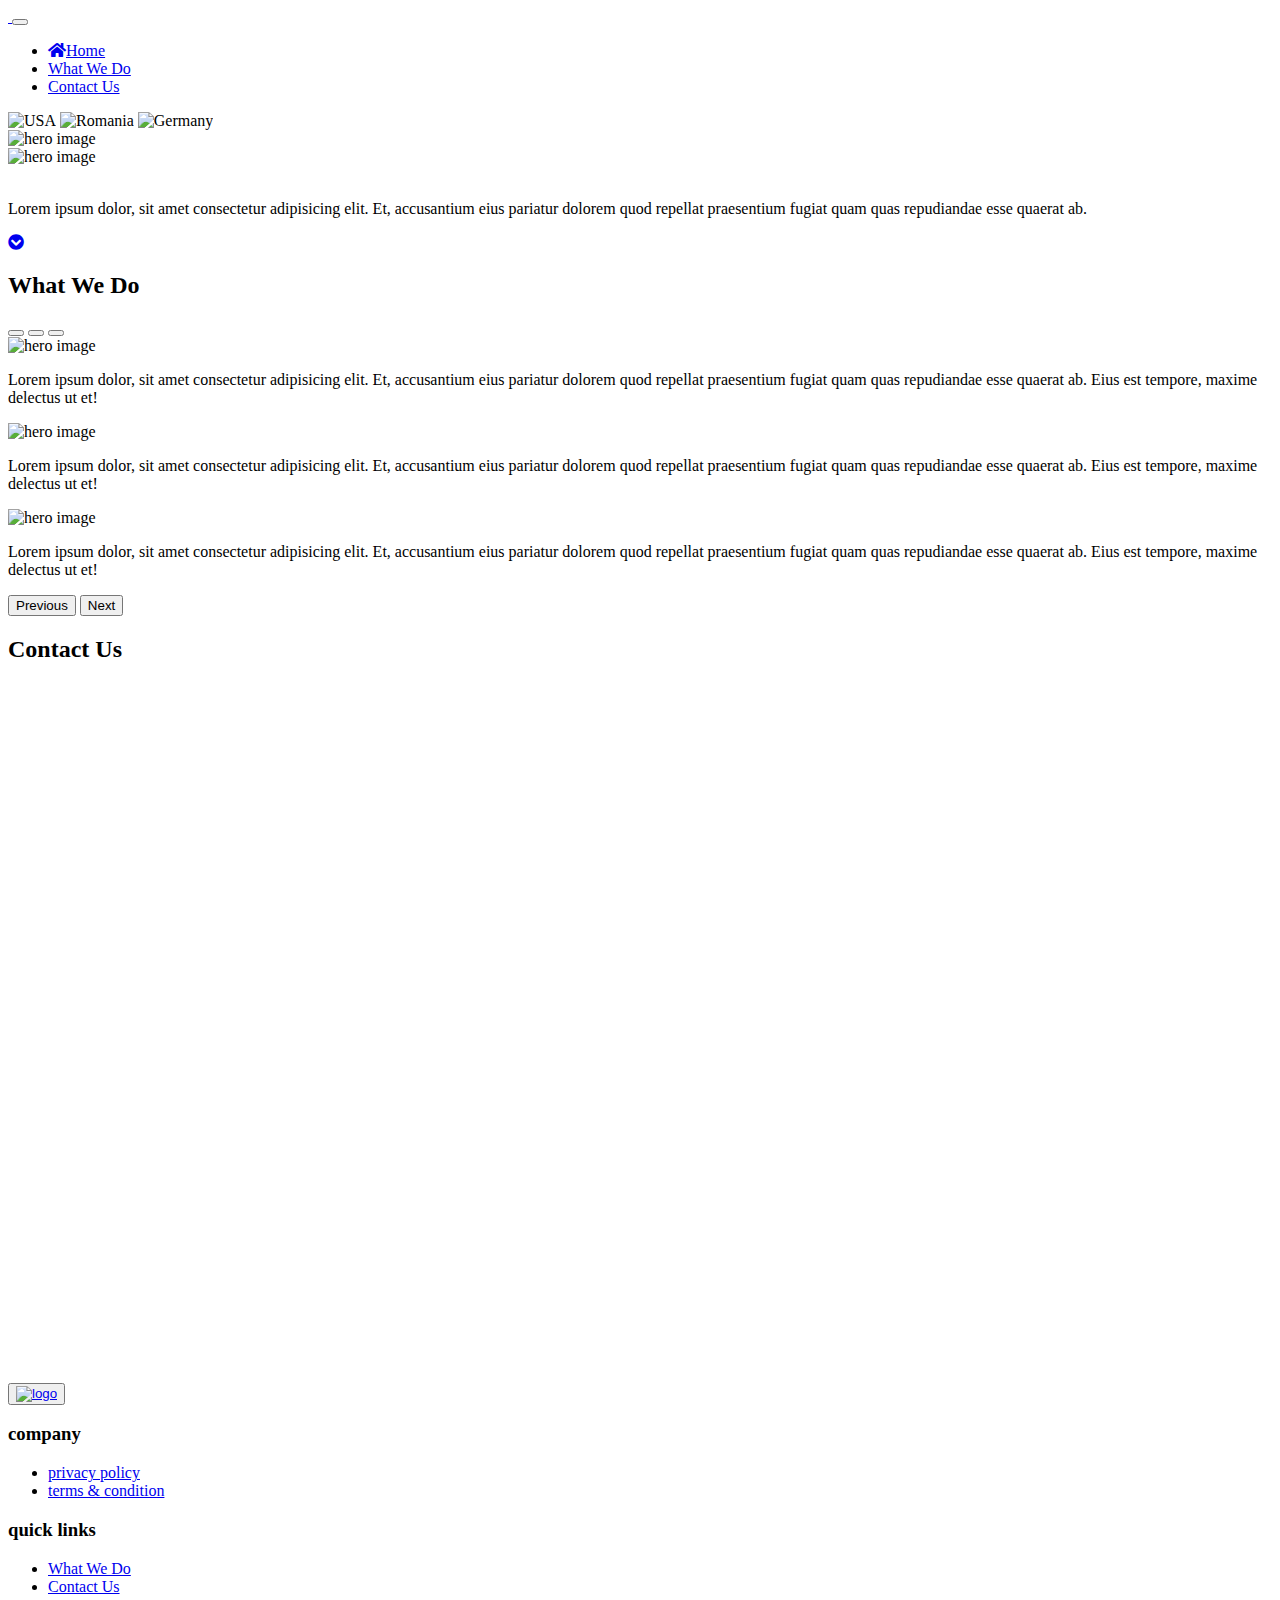
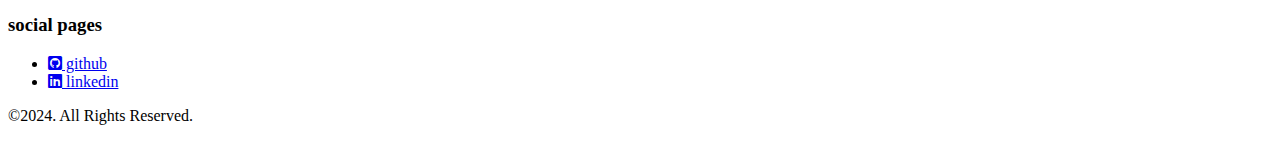
==== index.html @ e3947d0b "Add files via upload" ====
<!DOCTYPE html>
<html lang="en">

<head>
    <meta charset="UTF-8">
    <meta http-equiv="X-UA-Compatible" content="IE=edge">
    <meta name="viewport" content="width=device-width, initial-scale=1.0">
    <title>BGS Innovation</title>

    <!-- Favicons -->
    <link href="assets/favicon_io-black/favicon-32x32.png" rel="icon">
    <link href="assets/favicon_io-black/apple-touch-icon.png" rel="apple-touch-icon">

    <!-- owl carousel css -->
    <link rel="stylesheet" href="css/owl.carousel.min.css">
    <!-- font awesome css -->
    <link rel="stylesheet" href="https://cdnjs.cloudflare.com/ajax/libs/font-awesome/5.15.3/css/all.min.css">
    <!-- bootstrap css -->
    <link rel="stylesheet" href="css/bootstrap.min.css">
    <!-- main css -->
    <link rel="stylesheet" href="css/style.css">
</head>

<body>
<!-- Preloader Start -->
    <div class="preloader">
        <span></span>
    </div>  
<!-- Preloader End -->


<!-- Navbar Start -->
    <nav class="navbar navbar-expand-lg navbar-dark fixed-top">
        <div class="container">
            <!-- <a class="navbar-brand d-block d-sm-none" href="#">Yordan App</a> -->
            <a class="navbar-brand d-lg-none" href="#">
                <img src="assets/logo/BGS-removebg-preview.png" height="35" alt="">
            </a>

            <button class="navbar-toggler" type="button" data-bs-toggle="collapse"
                data-bs-target="#navbarSupportedContent" aria-controls="navbarSupportedContent" aria-expanded="false"
                aria-label="Toggle navigation">
                <span class="navbar-toggler-icon navbar-light"></span>
            </button>

            <div class="collapse navbar-collapse" id="navbarSupportedContent">
                <ul class="navbar-nav me-auto mb-2 mb-lg-0">
                    <li class="nav-item">
                        <a class="nav-link active" data-scroll-nav="0" aria-current="page" href="#"><i
                                class="fas fa-home me-2"></i>Home</a>
                    </li>
                    <li class="nav-item">
                        <a class="nav-link" data-scroll-nav="1" href="#">What We Do</a>
                    </li>
                    <li class="nav-item">
                        <a class="nav-link" data-scroll-nav="4" href="#">Contact Us</a>
                    </li>
                </ul>
                <div class="flags">
                    <img src="assets/images/Twitter-Twemoji-Flags-United-States-Flag.svg" alt="USA">
                    <img src="assets/images/Twitter-Twemoji-Flags-Romania-Flag.svg" alt="Romania">
                    <img src="assets/images/Twitter-Twemoji-Flags-Germany-Flag.svg" alt="Germany">
                </div>
            </div>
        </div>
    </nav>
<!-- Navbar End -->


<!-- Hero Section Start -->
    <section class="hero d-flex align-items-center" id="hero" data-scroll-index="0">
        <div class="container">
            <div class="row align-items-center">
                <div class="col-md-5 text-center order-lg-last">
                    <div class="hero-img-1">
                        <img src="assets/images/undraw_code_review_re_woeb.svg" alt="hero image">
                    </div>
                    <div class="hero-img-2">
                        <img src="assets/images/undraw_fixing_bugs_w7gi.svg" alt="hero image">
                    </div>
                </div>
                <div class="col-md-7 order-lg-first">
                    <div class="hero-text">
                        <img class="d-none d-lg-block" src="assets/logo/BGS-removebg-preview.png" height="100" alt="">
                        <p>Lorem ipsum dolor, sit amet consectetur adipisicing elit. Et, accusantium eius pariatur dolorem quod repellat praesentium fugiat quam quas repudiandae esse quaerat ab.</p>
                    </div>
                </div>
            </div>
        </div>
    </section>        
<!-- Hero Section End -->


<!-- Arrow Section Start -->
    <section class="arrow">
        <div class="container">
            <div class="row justify-content-center">
                <div class="col-12 col-md-6"><a data-scroll-nav="1" href="#"><i class="fas fa-chevron-circle-down"></i></a></div>
            </div>
        </div>
    </section>
<!-- Arrow Section Start -->


<!-- About us Section Start -->
    <section class="about-us section-padding" data-scroll-index="1">
        <div class="container">
            <div class="section-title">
                <h2>What We Do</h2>
            </div>
            <div id="carouselIndicators" class="carousel slide" data-bs-ride="carousel">
                <div class="carousel-indicators">
                    <button type="button" data-bs-target="#carouselIndicators" data-bs-slide-to="0" class="active" aria-current="true" aria-label="Slide 1"></button>
                    <button type="button" data-bs-target="#carouselIndicators" data-bs-slide-to="1" aria-label="Slide 2"></button>
                    <button type="button" data-bs-target="#carouselIndicators" data-bs-slide-to="2" aria-label="Slide 3"></button>
                </div> 
                <div class="carousel-inner">
                    <div class="carousel-item active">
                        <div class="row align-items-center">
                            <div class="col-md-5 text-center order-lg-first">
                                <div class="hero-img-4">
                                    <img src="assets/images/undraw_fixing_bugs_w7gi.svg" alt="hero image">
                                </div>
                            </div>
                            <div class="col-md-7 order-lg-last">
                                <div class="about-text">
                                    <p>Lorem ipsum dolor, sit amet consectetur adipisicing elit. Et, accusantium eius pariatur dolorem quod repellat praesentium fugiat quam quas repudiandae esse quaerat ab. Eius est tempore, maxime delectus ut et!</p>
                                </div>
                            </div>
                        </div>
                    </div>
                    <div class="carousel-item">
                        <div class="row align-items-center">
                            <div class="col-md-5 text-center order-lg-first">
                                <div class="hero-img-5">
                                    <img src="assets/images/undraw_open_note_gwm9.svg" alt="hero image">
                                </div>
                            </div>
                            <div class="col-md-7 order-lg-last">
                                <div class="about-text">
                                    <p>Lorem ipsum dolor, sit amet consectetur adipisicing elit. Et, accusantium eius pariatur dolorem quod repellat praesentium fugiat quam quas repudiandae esse quaerat ab. Eius est tempore, maxime delectus ut et!</p>
                                </div>
                            </div>
                        </div>
                    </div>
                    <div class="carousel-item">
                        <div class="row align-items-center">
                            <div class="col-md-5 text-center order-lg-first">
                                <div class="hero-img-6">
                                    <img src="assets/images/undraw_undraw_undraw_undraw_undraw_undraw_undraw_undraw_users_per_minute_1e4q_t22j_-1-_0ngf_-1-_27dv_30ul_legv_-1-_il1l_-2-_0jip.svg" alt="hero image">
                                </div>
                            </div>
                            <div class="col-md-7 order-lg-last">
                                <div class="about-text">
                                    <p>Lorem ipsum dolor, sit amet consectetur adipisicing elit. Et, accusantium eius pariatur dolorem quod repellat praesentium fugiat quam quas repudiandae esse quaerat ab. Eius est tempore, maxime delectus ut et!</p>
                                </div>
                            </div>
                        </div>
                    </div>
                </div>
                <button class="carousel-control-prev" type="button" data-bs-target="#carouselIndicators" data-bs-slide="prev">
                    <span class="carousel-control-prev-icon" aria-hidden="true"></span>
                    <span class="visually-hidden">Previous</span>
                </button>
                <button class="carousel-control-next" type="button" data-bs-target="#carouselIndicators" data-bs-slide="next">
                    <span class="carousel-control-next-icon" aria-hidden="true"></span>
                    <span class="visually-hidden">Next</span>
                </button>
            </div>
        </div>
    </section>
<!-- About us Section End -->


<!-- Contact Us Section Start -->
    <section class="contact" id="contact" data-scroll-index="4">
        <div class="container">
            <div class="section-title">
                <h2>Contact Us</h2>
            </div>
            <!-- Calendly inline widget begin -->
            <div class="calendly-inline-widget" data-url="https://calendly.com/gabriela-alves116/30min?background_color=2f3d50&text_color=ffffff&primary_color=73a7f2" style="min-width:320px;height:700px;"></div>
            <script type="text/javascript" src="https://assets.calendly.com/assets/external/widget.js" async></script>
            <!-- Calendly inline widget end -->
        </div>
    </section>
<!-- Contact Us Section End -->


<!-- Footer Start -->
    <footer class="footer" data-scroll-index="5">
        <div class="container">
            <div class="row">
                <div class="col-lg-3 col-md-6">
                    <div class="footer-col">
                        <button type="button" class="btn btn-outline">
                            <a href="#"><img src="assets/logo/BGS-removebg-preview.png" height="35" alt="logo"></a>
                        </button>
                    </div>
                </div>
                <div class="col-lg-3 col-md-6">
                    <div class="footer-col">
                        <h3>company</h3>
                        <ul>
                            <li><a href="#">privacy policy</a></li>
                            <li><a href="#">terms & condition</a></li>
                        </ul>
                    </div>
                </div>
                <div class="col-lg-3 col-md-6">
                    <div class="footer-col">
                        <h3>quick links</h3>
                        <ul>
                            <li><a href="#features">What We Do</a></li>
                            <li><a href="#pricing">Contact Us</a></li>
                        </ul>
                    </div>
                </div>
                <div class="col-lg-3 col-md-6">
                    <div class="footer-col">
                        <h3>social pages</h3>
                        <ul>
                            <li><a href="#"><i class="fab fa-github-square"></i> github</a></li>
                            <li><a href="#"><i class="fab fa-linkedin"></i> linkedin</a></li>
                        </ul>
                    </div>
                </div>
            </div>
            <div class="row">
                <div class="col-lg-12">
                    <p class="copyright-text">&copy;2024. All Rights Reserved.</p>
                </div>
            </div>
        </div>
    </footer>
<!-- Footer End -->






















    <!-- jquery js -->
    <script src="js/jquery.min.js"></script>
    <!-- owl carousel js -->
    <script src="js/owl.carousel.min.js"></script>
    <!-- bootstrap bundle with popper -->
    <script src="js/bootstrap.bundle.min.js"></script>
    <!-- ScrollIt js -->
    <script src="js/scrollIt.min.js"></script>
    <!-- main js -->
    <script src="js/main.js"></script>
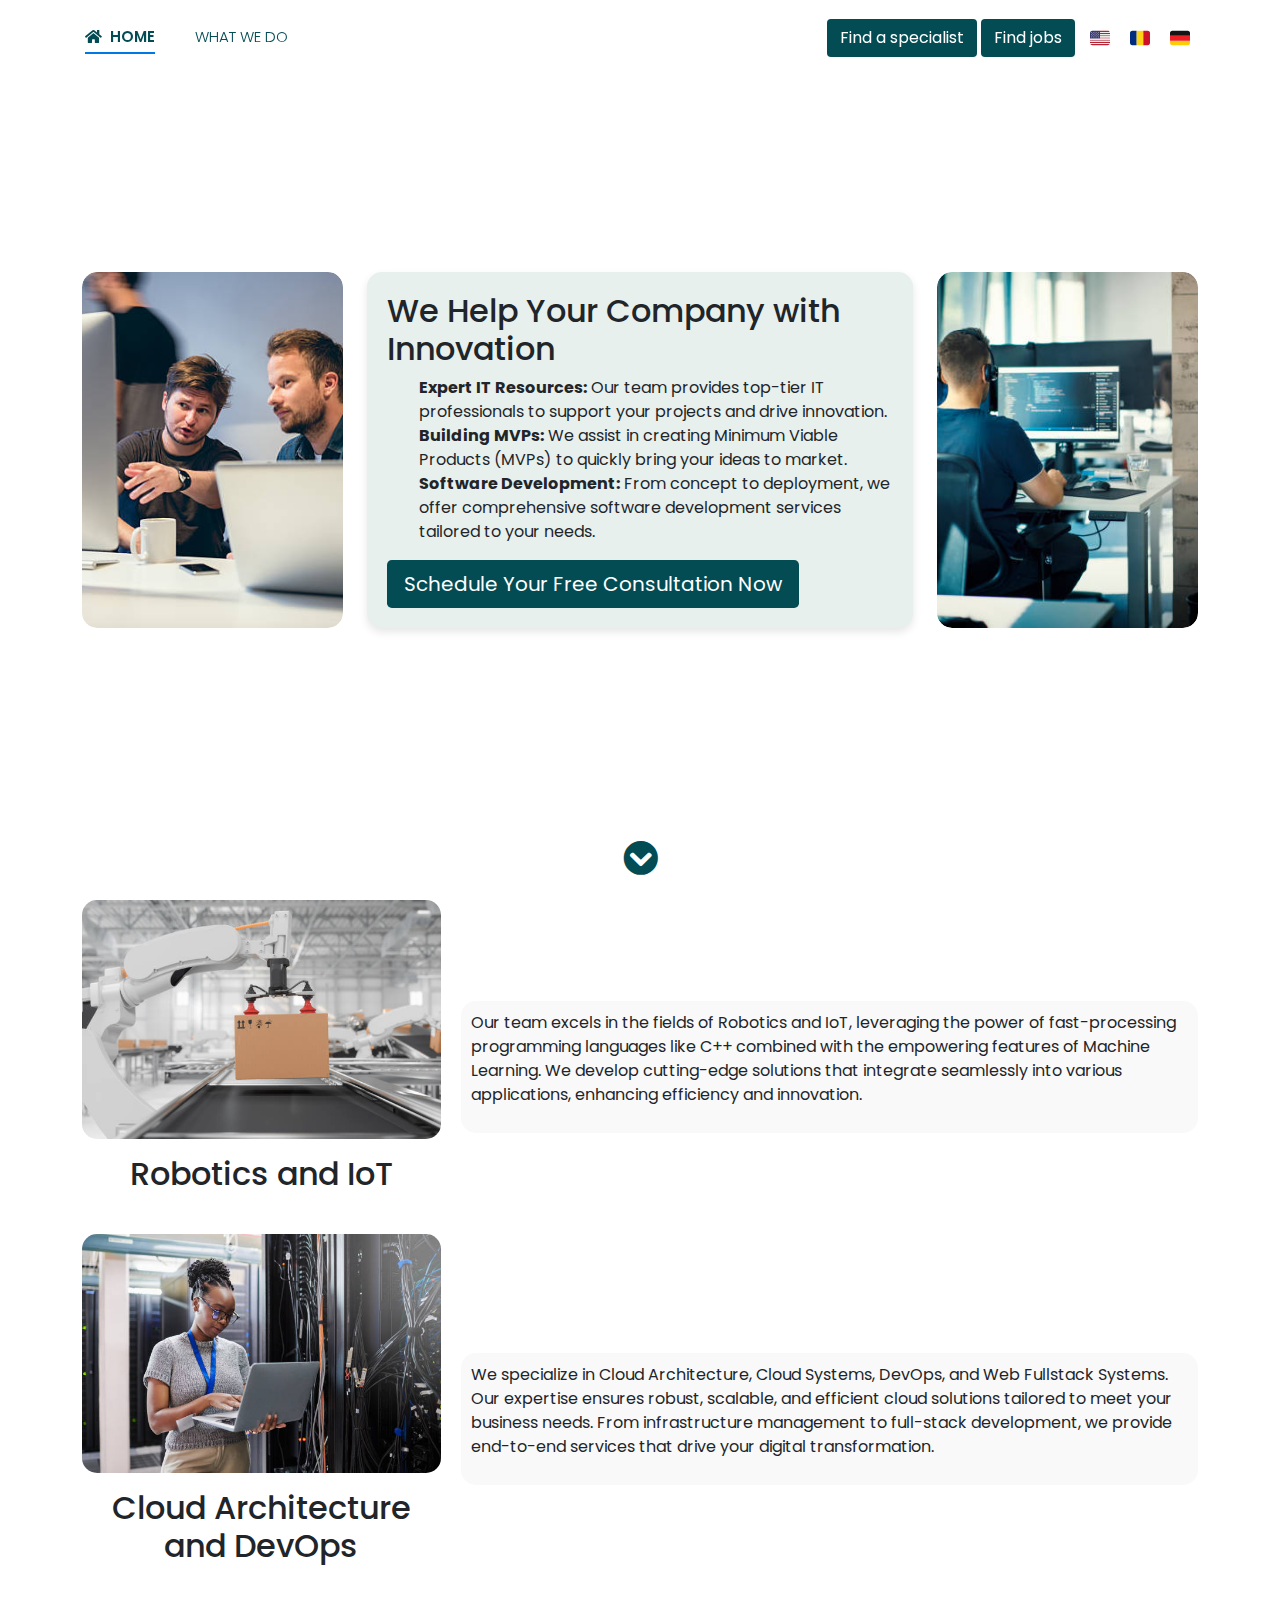
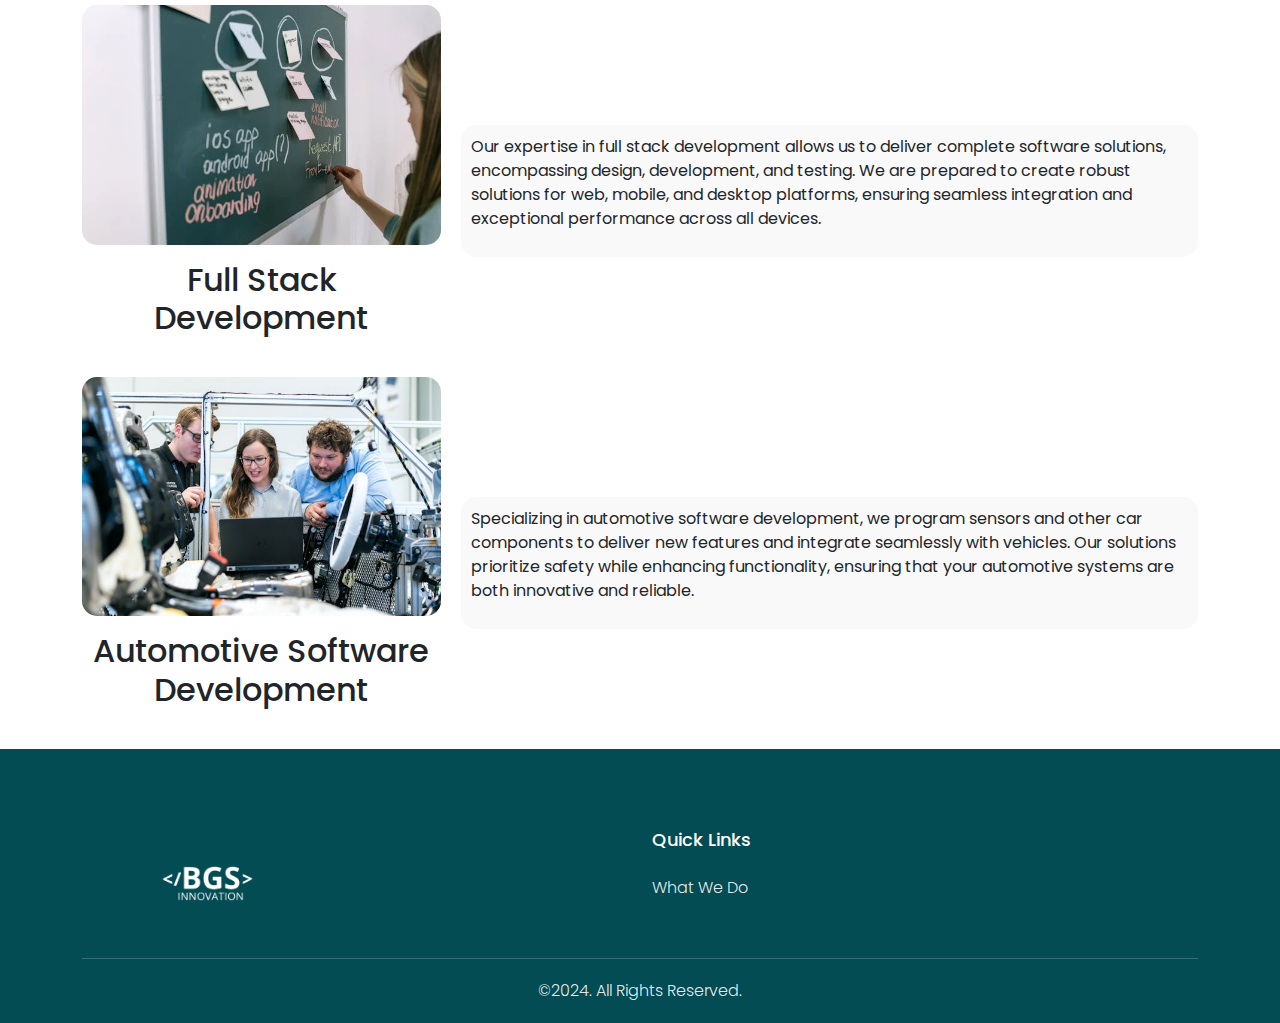
==== commit bf48eb94: "BGS - color and style changes" ====
--- a/index.html
+++ b/index.html
@@ -40,7 +40,7 @@
             <button class="navbar-toggler" type="button" data-bs-toggle="collapse"
                 data-bs-target="#navbarSupportedContent" aria-controls="navbarSupportedContent" aria-expanded="false"
                 aria-label="Toggle navigation">
-                <span class="navbar-toggler-icon navbar-light"></span>
+                <span class="navbar-toggler-icon navbar-dark"></span>
             </button>
 
             <div class="collapse navbar-collapse" id="navbarSupportedContent">
@@ -52,10 +52,11 @@
                     <li class="nav-item">
                         <a class="nav-link" data-scroll-nav="1" href="#">What We Do</a>
                     </li>
-                    <li class="nav-item">
-                        <a class="nav-link" data-scroll-nav="4" href="#">Contact Us</a>
-                    </li>
                 </ul>
+                <div>
+                    <a href="https://bgs-registration-flow.onrender.com/companies" target="_blank" class="btn btn-schedule  btn-block">Find a specialist</a>
+                    <a href="https://bgs-registration-flow.onrender.com/developers" target="_blank" class="btn btn-schedule  btn-block">Find jobs</a>
+                </div>
                 <div class="flags">
                     <img src="assets/images/Twitter-Twemoji-Flags-United-States-Flag.svg" alt="USA">
                     <img src="assets/images/Twitter-Twemoji-Flags-Romania-Flag.svg" alt="Romania">
@@ -70,20 +71,27 @@
 <!-- Hero Section Start -->
     <section class="hero d-flex align-items-center" id="hero" data-scroll-index="0">
         <div class="container">
-            <div class="row align-items-center">
-                <div class="col-md-5 text-center order-lg-last">
-                    <div class="hero-img-1">
-                        <img src="assets/images/undraw_code_review_re_woeb.svg" alt="hero image">
-                    </div>
-                    <div class="hero-img-2">
-                        <img src="assets/images/undraw_fixing_bugs_w7gi.svg" alt="hero image">
-                    </div>
-                </div>
-                <div class="col-md-7 order-lg-first">
-                    <div class="hero-text">
-                        <img class="d-none d-lg-block" src="assets/logo/BGS-removebg-preview.png" height="100" alt="">
-                        <p>Lorem ipsum dolor, sit amet consectetur adipisicing elit. Et, accusantium eius pariatur dolorem quod repellat praesentium fugiat quam quas repudiandae esse quaerat ab.</p>
-                    </div>
+            <div class="row justify-content-center">
+                <div class="col-lg-3">
+                    <div class="image-container">
+                        <img src="assets/images/518624725.jpg">                             
+                    </div>            
+                </div>
+                <div class="col-lg-6">
+                    <div class="content-block">
+                        <h2>We Help Your Company with Innovation</h2>
+                        <ul>
+                          <li><b>Expert IT Resources:</b> Our team provides top-tier IT professionals to support your projects and drive innovation.</li>
+                          <li><b>Building MVPs:</b> We assist in creating Minimum Viable Products (MVPs) to quickly bring your ideas to market.</li>
+                          <li><b>Software Development:</b> From concept to deployment, we offer comprehensive software development services tailored to your needs.</li>
+                        </ul>
+                        <a href="https://bgs-registration-flow.onrender.com/companies" target="_blank" class="btn btn-schedule btn-lg btn-block">Schedule Your Free Consultation Now</a>
+                    </div>            
+                </div>
+                <div class="col-lg-3">
+                    <div class="image-container">
+                        <img src="assets/images/1431603444.jpg">                             
+                    </div>            
                 </div>
             </div>
         </div>
@@ -102,89 +110,52 @@
 <!-- Arrow Section Start -->
 
 
-<!-- About us Section Start -->
-    <section class="about-us section-padding" data-scroll-index="1">
-        <div class="container">
-            <div class="section-title">
-                <h2>What We Do</h2>
-            </div>
-            <div id="carouselIndicators" class="carousel slide" data-bs-ride="carousel">
-                <div class="carousel-indicators">
-                    <button type="button" data-bs-target="#carouselIndicators" data-bs-slide-to="0" class="active" aria-current="true" aria-label="Slide 1"></button>
-                    <button type="button" data-bs-target="#carouselIndicators" data-bs-slide-to="1" aria-label="Slide 2"></button>
-                    <button type="button" data-bs-target="#carouselIndicators" data-bs-slide-to="2" aria-label="Slide 3"></button>
-                </div> 
-                <div class="carousel-inner">
-                    <div class="carousel-item active">
-                        <div class="row align-items-center">
-                            <div class="col-md-5 text-center order-lg-first">
-                                <div class="hero-img-4">
-                                    <img src="assets/images/undraw_fixing_bugs_w7gi.svg" alt="hero image">
-                                </div>
-                            </div>
-                            <div class="col-md-7 order-lg-last">
-                                <div class="about-text">
-                                    <p>Lorem ipsum dolor, sit amet consectetur adipisicing elit. Et, accusantium eius pariatur dolorem quod repellat praesentium fugiat quam quas repudiandae esse quaerat ab. Eius est tempore, maxime delectus ut et!</p>
-                                </div>
-                            </div>
-                        </div>
-                    </div>
-                    <div class="carousel-item">
-                        <div class="row align-items-center">
-                            <div class="col-md-5 text-center order-lg-first">
-                                <div class="hero-img-5">
-                                    <img src="assets/images/undraw_open_note_gwm9.svg" alt="hero image">
-                                </div>
-                            </div>
-                            <div class="col-md-7 order-lg-last">
-                                <div class="about-text">
-                                    <p>Lorem ipsum dolor, sit amet consectetur adipisicing elit. Et, accusantium eius pariatur dolorem quod repellat praesentium fugiat quam quas repudiandae esse quaerat ab. Eius est tempore, maxime delectus ut et!</p>
-                                </div>
-                            </div>
-                        </div>
-                    </div>
-                    <div class="carousel-item">
-                        <div class="row align-items-center">
-                            <div class="col-md-5 text-center order-lg-first">
-                                <div class="hero-img-6">
-                                    <img src="assets/images/undraw_undraw_undraw_undraw_undraw_undraw_undraw_undraw_users_per_minute_1e4q_t22j_-1-_0ngf_-1-_27dv_30ul_legv_-1-_il1l_-2-_0jip.svg" alt="hero image">
-                                </div>
-                            </div>
-                            <div class="col-md-7 order-lg-last">
-                                <div class="about-text">
-                                    <p>Lorem ipsum dolor, sit amet consectetur adipisicing elit. Et, accusantium eius pariatur dolorem quod repellat praesentium fugiat quam quas repudiandae esse quaerat ab. Eius est tempore, maxime delectus ut et!</p>
-                                </div>
-                            </div>
-                        </div>
-                    </div>
-                </div>
-                <button class="carousel-control-prev" type="button" data-bs-target="#carouselIndicators" data-bs-slide="prev">
-                    <span class="carousel-control-prev-icon" aria-hidden="true"></span>
-                    <span class="visually-hidden">Previous</span>
-                </button>
-                <button class="carousel-control-next" type="button" data-bs-target="#carouselIndicators" data-bs-slide="next">
-                    <span class="carousel-control-next-icon" aria-hidden="true"></span>
-                    <span class="visually-hidden">Next</span>
-                </button>
-            </div>
-        </div>
-    </section>
-<!-- About us Section End -->
-
-
-<!-- Contact Us Section Start -->
-    <section class="contact" id="contact" data-scroll-index="4">
-        <div class="container">
-            <div class="section-title">
-                <h2>Contact Us</h2>
-            </div>
-            <!-- Calendly inline widget begin -->
-            <div class="calendly-inline-widget" data-url="https://calendly.com/gabriela-alves116/30min?background_color=2f3d50&text_color=ffffff&primary_color=73a7f2" style="min-width:320px;height:700px;"></div>
-            <script type="text/javascript" src="https://assets.calendly.com/assets/external/widget.js" async></script>
-            <!-- Calendly inline widget end -->
-        </div>
-    </section>
-<!-- Contact Us Section End -->
+<!-- About us Section Start --> 
+<section class="service-section" data-scroll-index="1">
+   
+    
+    <div class="container">
+        <div class="service-block">
+            <div class="service-image">
+              <img src="assets/images/robotics1.jpg" alt="Service Image">
+              <h2 style="padding: 1rem 0rem 2rem 0rem;">Robotics and IoT</h2>
+            </div>
+            <div class="service-description">
+              <p>Our team excels in the fields of Robotics and IoT, leveraging the power of fast-processing programming languages like C++ combined with the empowering features of Machine Learning. We develop cutting-edge solutions that integrate seamlessly into various applications, enhancing efficiency and innovation.</p>
+            </div>
+          </div>
+          <div class="service-block">
+              <div class="service-image">
+                <img src="assets/images/cloud1.jpg" alt="Service Image">
+                <h2 style="padding: 1rem 0rem 2rem 0rem;">Cloud Architecture and DevOps</h2>
+              </div>
+              <div class="service-description">
+                <p> We specialize in Cloud Architecture, Cloud Systems, DevOps, and Web Fullstack Systems. Our expertise ensures robust, scalable, and efficient cloud solutions tailored to meet your business needs. From infrastructure management to full-stack development, we provide end-to-end services that drive your digital transformation.</p>
+              </div>
+            </div>
+            <div class="service-block">
+              <div class="service-image">
+                <img src="assets/images/softwaredev.webp" alt="Service Image">
+                <h2 style="padding: 1rem 0rem 2rem 0rem;">Full Stack Development</h2>
+              </div>
+              <div class="service-description">
+                <p>Our expertise in full stack development allows us to deliver complete software solutions, encompassing design, development, and testing. We are prepared to create robust solutions for web, mobile, and desktop platforms, ensuring seamless integration and exceptional performance across all devices.</p>
+              </div>
+            </div>
+            <div class="service-block">
+              <div class="service-image">
+                <img src="assets/images/automotive.jpeg" alt="Service Image">
+                <h2 style="padding: 1rem 0rem 2rem 0rem;">Automotive Software Development</h2>
+              </div>
+              <div class="service-description">
+                <p>Specializing in automotive software development, we program sensors and other car components to deliver new features and integrate seamlessly with vehicles. Our solutions prioritize safety while enhancing functionality, ensuring that your automotive systems are both innovative and reliable.</p>
+              </div>
+            </div>
+    </div>
+
+  
+  </section>
+   
 
 
 <!-- Footer Start -->
@@ -200,11 +171,7 @@
                 </div>
                 <div class="col-lg-3 col-md-6">
                     <div class="footer-col">
-                        <h3>company</h3>
-                        <ul>
-                            <li><a href="#">privacy policy</a></li>
-                            <li><a href="#">terms & condition</a></li>
-                        </ul>
+                        
                     </div>
                 </div>
                 <div class="col-lg-3 col-md-6">
@@ -212,17 +179,11 @@
                         <h3>quick links</h3>
                         <ul>
                             <li><a href="#features">What We Do</a></li>
-                            <li><a href="#pricing">Contact Us</a></li>
                         </ul>
                     </div>
                 </div>
                 <div class="col-lg-3 col-md-6">
                     <div class="footer-col">
-                        <h3>social pages</h3>
-                        <ul>
-                            <li><a href="#"><i class="fab fa-github-square"></i> github</a></li>
-                            <li><a href="#"><i class="fab fa-linkedin"></i> linkedin</a></li>
-                        </ul>
                     </div>
                 </div>
             </div>
@@ -234,25 +195,6 @@
         </div>
     </footer>
 <!-- Footer End -->
-
-
-
-
-
-
-
-
-
-
-
-
-
-
-
-
-
-
-
 
 
 
--- a/css/style.css
+++ b/css/style.css
@@ -0,0 +1,754 @@
+/*--------------------Fonts--------------------*/
+@import url("https://fonts.googleapis.com/css2?family=Poppins:wght@300;400;500;600;700;800;900&display=swap");
+
+/*--------------------Global CSS 0F4C81--------------------*/
+:root {
+    --main-color: #ffffff;
+    --secondary-color:#034c54;
+    --tertiary-color: #ffffff;
+    --bg-dark: #ffffff;
+    --main-to-dark-color: var(--secondary-color);
+    --dark-to-main-color: var(--bg-dark);
+    --shadow-black-100: 0 5px 15px rgba(0, 0, 0, 0.1);
+    --shadow-black-300: 0 5px 15px rgba(0, 0, 0, 0.3);
+    --black-000: #ffffff;
+    --black-100: #2F3D50;
+    --black-400: #ffffff;
+    --black-900: #ffffff;
+    --black-alpha-100: rgba(0, 0, 0, 0.05);
+}
+
+body {
+    font-family: "Poppins", sans-serif;
+    font-size: 16px;
+    font-weight: 400;
+    overflow-x: hidden;
+    background-color: #fff;
+    line-height: 1.5;
+}
+
+* {
+    margin: 0;
+    padding: 0;
+    outline: none !important;
+}
+
+img {
+    max-width: 100%;
+    vertical-align: middle;
+}
+
+ul {
+    list-style: none;
+}
+
+.btn-2 {
+    background-color: #0077E5;
+    padding: 12px 30px;
+    border: none;
+    border-radius: 30px;
+    color: #ffffff;
+    font-size: 16px;
+    text-transform: capitalize;
+    transition: all 0.5s ease;
+    box-shadow: var(--shadow-black-100);
+    font-weight: 500;
+}
+
+.btn-2:focus {
+    box-shadow: var(--shadow-black-100);
+}
+
+.btn-2:hover {
+    color: #0077E5;
+    background-color: #ffffff;
+}
+.btn-schedule{
+    background-color: #034c54;
+    color: #ffffff;
+}
+
+
+@keyframes spin_01 {
+    0% {
+        transform: rotate(0deg);
+    }
+    100% {
+        transform: rotate(360deg);
+    }
+}
+
+@keyframes bounceTop_01 {
+    0%,
+    100% {
+        transform: translateY(-30px);
+    }
+    50% {
+        transform: translateY(0px);
+    }
+}
+
+@keyframes pulse_01 {
+    0% {
+        transform: scale(0.94);
+        box-shadow: 0 0 0 0 rgba(255, 255, 255, 0.7);
+    }
+    70% {
+        transform: scale(1);
+        box-shadow: 0 0 0 12px rgba(255, 255, 255, 0);
+    }
+    100% {
+        transform: scale(0.94);
+        box-shadow: 0 0 0 0 rgba(255, 255, 255, 0);
+    }
+}
+
+@keyframes zoomInOut_01 {
+    0% {
+        transform: scale(0);
+    }
+    100% {
+        transform: scale(1);
+        opacity: 0;
+    }
+}
+
+.section-padding {
+    padding: 50px 0;
+}
+
+.section-title {
+    margin-bottom: 60px;
+}
+
+.section-title h2 {
+    font-size: 40px;
+    color: var(--black-900);
+    font-weight: 700;
+    text-transform: capitalize;
+    text-align: center;
+    margin: 0;
+}
+
+
+/*--------------------Preloader--------------------*/
+.preloader {
+    position: fixed;
+    left: 0;
+    top: 0;
+    height: 100%;
+    width: 100%;
+    z-index: 2100;
+    background-color: var(--main-to-dark-color);
+    display: flex;
+    align-items: center;
+    justify-content: center;
+}
+
+.preloader span {
+    display: block;
+    height: 60px;
+    width: 60px;
+    background-color: var(--dark-to-main-color);
+    border-radius: 50%;
+    animation: zoomInOut_01 1s ease infinite;
+}
+
+
+/*--------------------Navbar--------------------*/
+.navbar {
+    display: flex;
+    background-color: transparent;
+    padding: 20px 0;
+    transition: all 0.5s ease;
+    height: 75px;
+}
+
+.navbar.navbar-shrink {
+    box-shadow: 0 10px 10px rgba(255, 255, 255, 0.1);
+    background-color: #034c54;
+    padding: 10px 0;
+}
+
+.navbar > .container {
+    padding: 0 15px;
+}
+
+.navbar .navbar-brand {
+    font-size: 30px;
+    color: #ffffff;
+    font-weight: 500;
+    padding-right: 10px;
+}
+
+
+.navbar .nav-item {
+    margin-right: 40px;
+}
+
+.navbar .nav-item .nav-link {
+    color: #034c54;
+    text-transform: uppercase;
+    font-size: 15px;
+    font-weight: 300;
+    padding: 5px 0;
+    position: relative;
+    font-family: "Poppins", sans-serif;
+}
+
+.navbar .nav-item .nav-link.active {
+    color: #034c54;
+}
+
+.navbar .nav-item .nav-link::before {
+    content: "";
+    position: absolute;
+    left: 0;
+    bottom: 0;
+    right: 0;
+    height: 2px;
+    background-color: #0077E5;
+    transition: all 0.5s ease;
+    transform: scale(0);
+}
+
+.navbar .nav-item .nav-link.active::before,
+.navbar .nav-item .nav-link:hover::before {
+    transform: scale(1);
+}
+
+.navbar.navbar-shrink .nav-item .nav-link {
+    color: #fff;
+    text-transform: uppercase;
+    font-size: 15px;
+    font-weight: 300;
+    padding: 5px 0;
+    position: relative;
+    font-family: "Outfit", sans-serif;
+}
+
+.navbar .nav-item .nav-link.active {
+    font-weight: 600;
+}
+
+.navbar-dark .navbar-toggler {
+    background-color: #034c54;
+    border-color: #034c54;
+    color: #fff;
+}
+.flags {
+    display: flex;
+}
+
+.flags img {
+    width: 30px;
+    height: 20px;
+    margin-left: 10px;
+}
+
+
+/*--------------------Hero Section--------------------*/
+.hero {
+    min-height: 100vh;
+    padding: 90px 0;
+    background-color: #fff;
+    background-attachment: local;
+    background-repeat: no-repeat;
+    position: relative;
+    z-index: 1;
+    overflow-x: hidden;
+}
+
+.hero .hero-text img {
+    margin: 0 0 30px;
+}
+
+.hero .hero-text h1 {
+    font-size: 36px;
+    font-weight: 700;
+    color: var(--tertiary-color);
+    margin: 0 0 20px;
+}
+
+.hero .hero-btn {
+    margin-top: 40px;
+}
+
+.hero-text p {
+    font-size: 18px;
+    line-height: 28px;
+    color: #034c54;
+    font-weight: 300;
+    text-align: justify;
+}
+
+.hero-img-1 img,
+.hero-img-2 img {
+    max-width: 350px;
+    width: 70%;
+    padding: 10px;
+    background-color: #ffffff;
+    border-radius: 5px;
+    margin: 30px;
+}
+
+.hero-img-1,
+.hero-img-2 {
+    position: relative;
+    animation: bounceTop_01 3s ease infinite;
+}
+
+.hero-img-1 {
+    left: 90px;
+}
+
+.hero-img-2 {
+    right: 40px;
+}
+
+
+/*--------------------Arrow Section--------------------*/
+.arrow {
+    padding: 15px 0;
+    text-align: center;
+    font-size: 35px;
+    bottom: 0%;
+    width: 100%;
+    position: absolute;
+    z-index: 100;
+}
+
+.arrow .row i {
+    color: #034c54;
+    transition: all 0.5s ease;
+}
+
+.arrow .row i:hover {
+    color: #0077E5;
+}
+
+
+/*--------------------About us Section--------------------*/
+.about-us .section-title {
+    margin-bottom: 20px;
+}
+
+.about-us .section-title h2 {
+    text-align: center;
+    font-size: 48px;
+}
+
+#carouselIndicators {
+    width: 100%;
+    height: 80vh;
+    display: flex;
+    flex-direction: column;
+    justify-content: center;
+    align-items: center;
+    background-color: #ffffff;
+    overflow: hidden;
+    position: relative;
+}
+
+.carousel-inner {
+    display: flex;
+    transition: transform 0.5s ease-in-out;
+    width: 100%;
+}
+
+.carousel-item {
+    flex: 0 0 auto; 
+    width: 100%;
+    text-align: center;
+    box-sizing: border-box;
+}
+
+.carousel-item img {
+    width: 100%;
+    height: auto;
+}
+
+.about-text {
+    font-family: "Poppins", sans-serif;
+    font-size: 18px;
+    line-height: 28px;
+    color: #000000;
+    font-weight: 300;
+    text-align: justify;
+    padding-right: 150px;
+}
+
+.hero-img-4 img,
+.hero-img-5 img,
+.hero-img-6 img {
+    max-width: 350px;
+    width: 70%;
+    padding: 10px;
+    background-color: #ffffff;
+    border-radius: 5px;
+    margin-top: 23px;
+    margin-left: 80px;
+}
+
+.hero-img-4
+.hero-img-5
+.hero-img-6 {
+    position: relative;
+}
+
+
+.carousel-indicators .active {
+    background-color: #0077E5;
+}
+
+.carousel-control-prev-icon,
+.carousel-control-next-icon {
+    background-color: #0077E5;
+}
+
+
+
+
+
+
+/*--------------------Contact Us Section--------------------*/
+.contact .section-title {
+    padding: 40px 0 20px;
+    margin-bottom: auto;
+}
+
+.contact .section-title h2 {
+    text-align: center;
+    font-size: 48px;
+}
+
+
+
+/*--------------------Footer--------------------*/
+.footer {
+    background-color: var(--secondary-color);
+    padding: 80px 0 0;
+}
+
+.btn-outline {
+    border-color: #034c54;
+}
+
+.btn-outline:focus {
+    box-shadow: var(--shadow-black-300);
+}
+
+.footer-col .btn-outline {
+    margin-top: 30px;
+    margin-left: 60px;
+}
+
+.footer-col h3 {
+    font-size: 18px;
+    font-weight: 500;
+    color: #ffffff;
+    margin: 0 0 25px;
+    text-transform: capitalize;
+}
+
+.footer-col p {
+    font-size: 16px;
+    color: rgba(255, 255, 255, 0.9);
+    font-weight: 300;
+    line-height: 26px;
+    margin: 0;
+}
+
+.footer-col ul {
+    margin: 0;
+    padding: 0;
+}
+
+.footer-col ul li:not(:last-child) {
+    margin-bottom: 10px;
+}
+
+.footer-col ul li a {
+    font-size: 16px;
+    color: rgba(255, 255, 255, 0.9);
+    font-weight: 300;
+    display: block;
+    text-transform: capitalize;
+    transition: all 0.5s ease;
+    text-decoration: none;
+}
+
+.footer-col ul li a:hover {
+    padding-left: 5px;
+}
+
+.footer .copyright-text {
+    margin: 50px 0 0;
+    padding: 20px 0;
+    text-align: center;
+    font-size: 16px;
+    color: rgba(255, 255, 255, 0.9);
+    font-weight: 300;
+    border-top: 1px solid rgba(255, 255, 255, 0.2);
+}
+
+
+
+
+
+
+/*--------------------Responsive--------------------*/
+@media (max-width: 1200px) {
+    .navbar .nav-item {
+        margin-right: 30px;
+    }
+
+    .navbar .nav-item .nav-link {
+        font-size: 14px;
+    }
+
+    .create-item {
+        padding: 5px;
+    }
+
+    .contact-plan .contact-body {
+        padding: 0;
+    }
+
+}
+
+
+@media (max-width: 991px) {
+    .navbar-collapse {
+        background-color: var(--secondary-color);
+        box-shadow: var(--shadow-black-400);
+        padding: 20px 20px;
+        color: #fff;
+    }
+
+    .about-us .section-title h2 {
+        font-size: 40px;
+    }
+
+    .contact .section-title h2 {
+        font-size: 40px;
+    }
+
+    .hero-img-1 img,
+    .hero-img-2 img {
+        margin: 15px;
+    }
+
+    .hero-img-1 {
+        left: -40px;
+    }
+
+    .hero-img-2 {
+        left: 25px;
+    }
+
+    .about-text {
+        padding-right: 81px;
+    }
+
+    .about-us-text h2 {
+        font-size: 25px;
+    }
+
+    .carousel-item {
+        flex: 0 0 100%; /* Em tablets, dois itens por vez */
+    }
+
+    .hero-img-4 img,
+    .hero-img-5 img,
+    .hero-img-6 img {
+        padding: 0;
+        margin-left: 85px;
+    }
+
+    .hero-text p {
+        font-size: 18px;
+    }
+
+    .create-item,
+    .app-download-item,
+    .contact-plan,
+    .footer-col {
+        margin-bottom: 30px;
+    }
+
+    .footer-col .btn-outline {
+        margin-top: 0;
+        margin-left: 0;
+    }
+    .content-block {
+        height: 100%;
+    }
+}
+
+@media(min-width: 400px){
+    .content-block {
+        height: 100% !important;
+    }
+}
+@media (max-width: 767px) {
+    .navbar-collapse {
+        background-color: var(--secondary-color);
+        box-shadow: var(--shadow-black-400);
+        padding: 20px 20px;
+    }
+
+    .navbar .nav-item .nav-link {
+        color: #fff;
+    }
+    .about-us .section-title h2 {
+        font-size: 35px;
+    }
+
+    .contact .section-title h2 {
+        font-size: 35px;
+    }
+
+    .hero-img-1,
+    .hero-img-2 {
+        width: 300px;
+        display: inline-flex;
+    }
+
+    .carousel-item {
+        flex: 0 0 100%; /* No mobile, um item por vez */
+    }
+    
+    .about-text {
+        padding: 15px;
+    }
+
+    .about-text p {
+        font-size: 17px;
+        text-align: justify;
+        padding: 10px;
+        margin: 15px;
+    }
+
+    .section-title h2 {
+        text-align: center;
+        margin-top: 25px;
+    }
+
+    .carousel-inner img {
+        max-width: 100%;
+        margin: 4px;
+        padding: 35px;
+    }
+
+    .content-block {
+        height: 100%;
+    }
+}
+
+
+@media (max-width: 575px) {
+    .container {
+        padding: 0 15px;
+    }
+    .content-block {
+        height: 100%;
+    }
+    .navbar-collapse {
+        background-color: var(--secondary-color);
+        box-shadow: var(--shadow-black-400);
+        padding: 20px 20px;
+    }
+
+    .navbar .nav-item {
+        margin-right: 0;
+        margin-bottom: 10px;
+    }
+
+    .about-us .section-title h2 {
+        font-size: 30px;
+    }
+
+    .contact .section-title h2 {
+        font-size: 30px;
+    }
+
+    .hero .hero-text {
+        text-align: center;
+        margin-top: 5px;
+    }
+
+    .hero .hero-text h1 {
+        font-size: 33px;
+        margin: 0 0 20px;
+    }
+
+    .hero .hero-text p {
+        line-height: 20px;
+    }
+
+    .about-us img {
+        max-width: 350px;
+    }
+
+    .about-text p {
+        font-size: 16px;
+        padding: 21px;
+        margin: 15px;
+    }
+}
+
+
+
+.image-container {
+    width: 100%; /* Adjust as needed */
+    height: 100%; /* Adjust as needed */
+    overflow: hidden; /* Ensures the image doesn't overflow the container */
+    border-radius: 15px; /* Adjust the pixel value to desired roundness */
+  }
+.image-container img {
+    width: 100%;
+    height: 100%;
+    object-fit: cover; /* Ensures the image covers the entire container */
+    border-radius: 15px; /* Matches the container's border-radius */
+  }
+
+.content-block {
+    background-color: #e7f0ed;
+    border-radius: 15px;
+    padding: 20px;
+    width: 100%;
+    height: 25rem;
+    box-shadow: 0 4px 8px rgba(0, 0, 0, 0.1);
+  }
+
+  .service-section {
+    display: flex;
+    flex-direction: column;
+    gap: 20px; /* Space between sections */
+  }
+  
+  .service-block {
+    display: flex;
+    align-items: center;
+    gap: 20px; /* Space between image and description */
+  }
+  
+  .service-image {
+    flex: 1;
+    text-align: center;
+  }
+  
+  .service-image img {
+    width: 100%;
+    height: auto;
+    border-radius: 15px; /* Rounded corners */
+  }
+  
+  .service-description {
+    flex: 2;
+    padding: 10px;
+    background-color: #f9f9f9; /* Light background for contrast */
+    border-radius: 15px; /* Rounded corners */
+  }
+  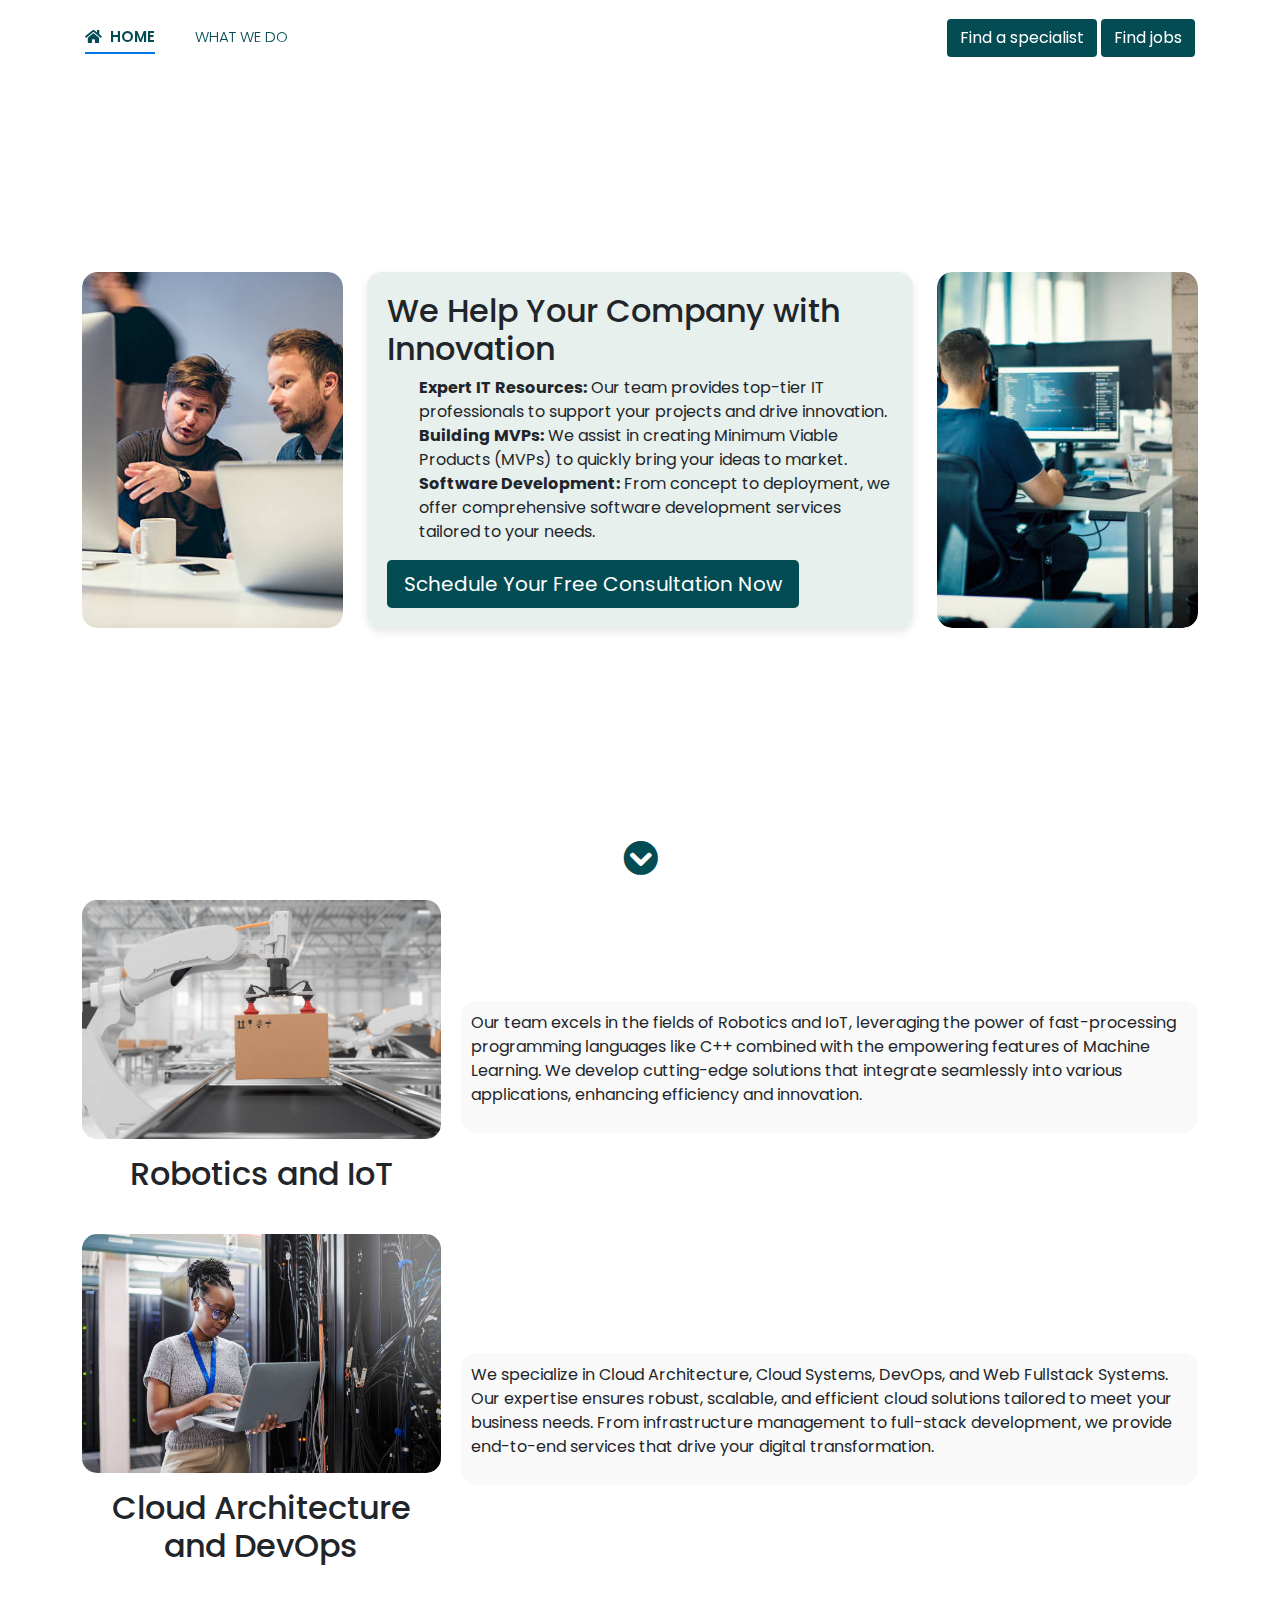
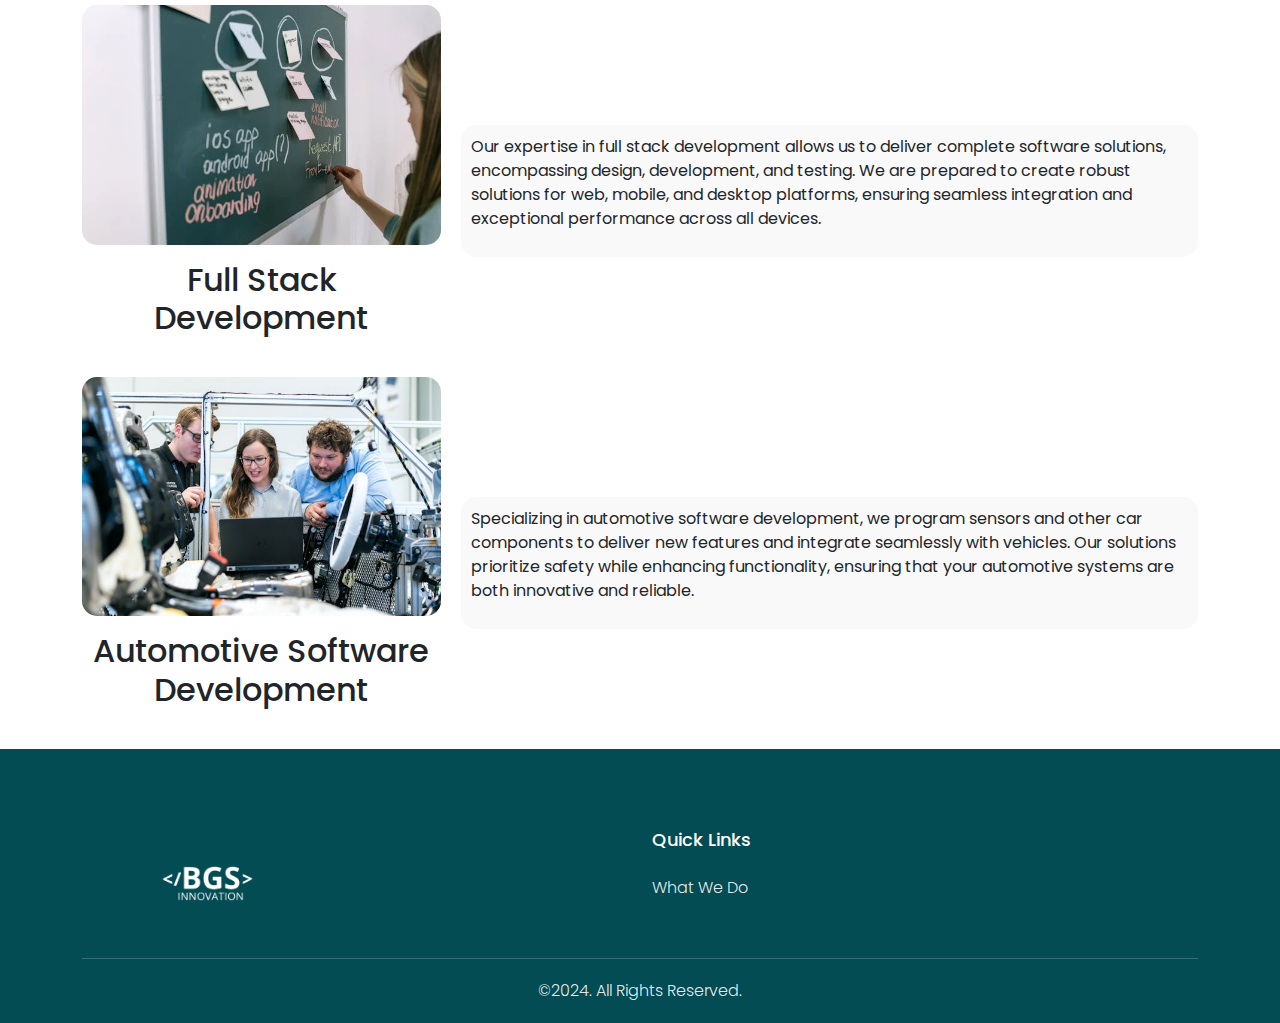
==== commit 3ad0418e: "remove language icons" ====
--- a/index.html
+++ b/index.html
@@ -57,11 +57,6 @@
                     <a href="https://bgs-registration-flow.onrender.com/companies" target="_blank" class="btn btn-schedule  btn-block">Find a specialist</a>
                     <a href="https://bgs-registration-flow.onrender.com/developers" target="_blank" class="btn btn-schedule  btn-block">Find jobs</a>
                 </div>
-                <div class="flags">
-                    <img src="assets/images/Twitter-Twemoji-Flags-United-States-Flag.svg" alt="USA">
-                    <img src="assets/images/Twitter-Twemoji-Flags-Romania-Flag.svg" alt="Romania">
-                    <img src="assets/images/Twitter-Twemoji-Flags-Germany-Flag.svg" alt="Germany">
-                </div>
             </div>
         </div>
     </nav>
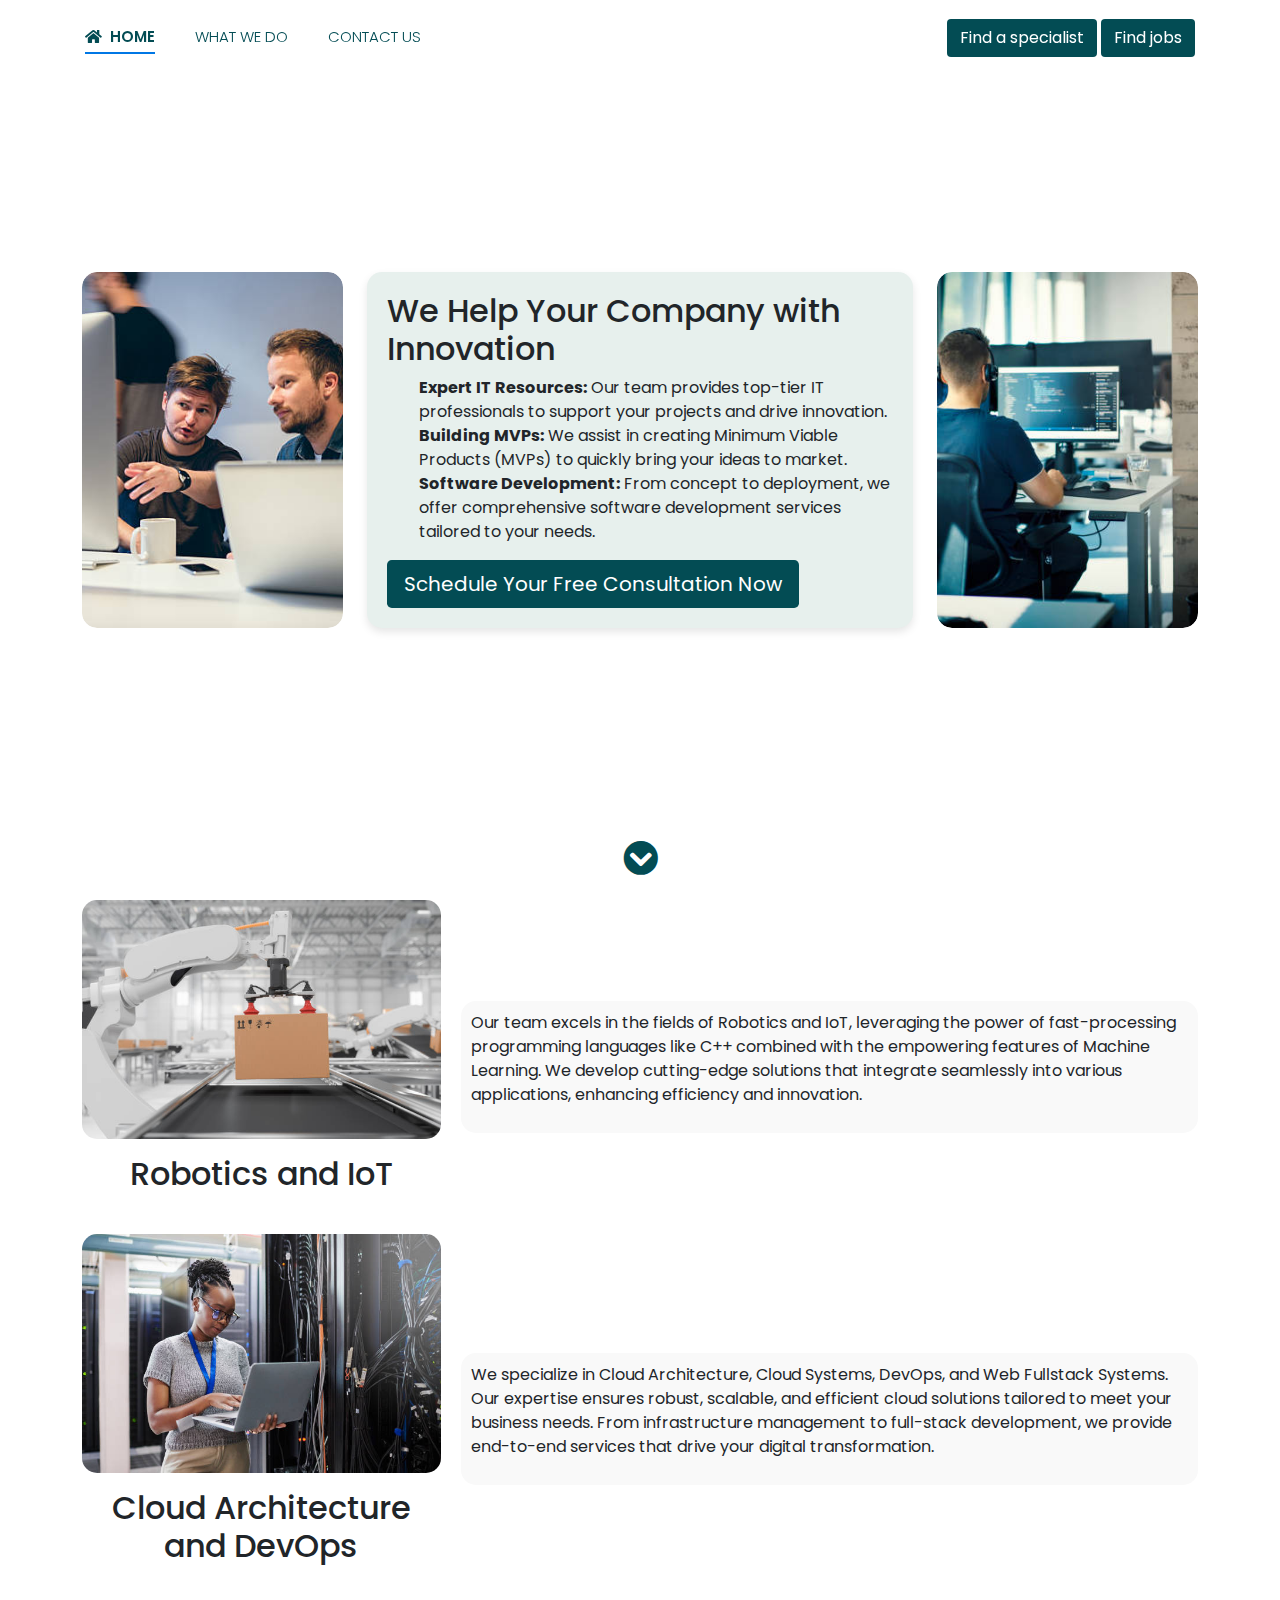
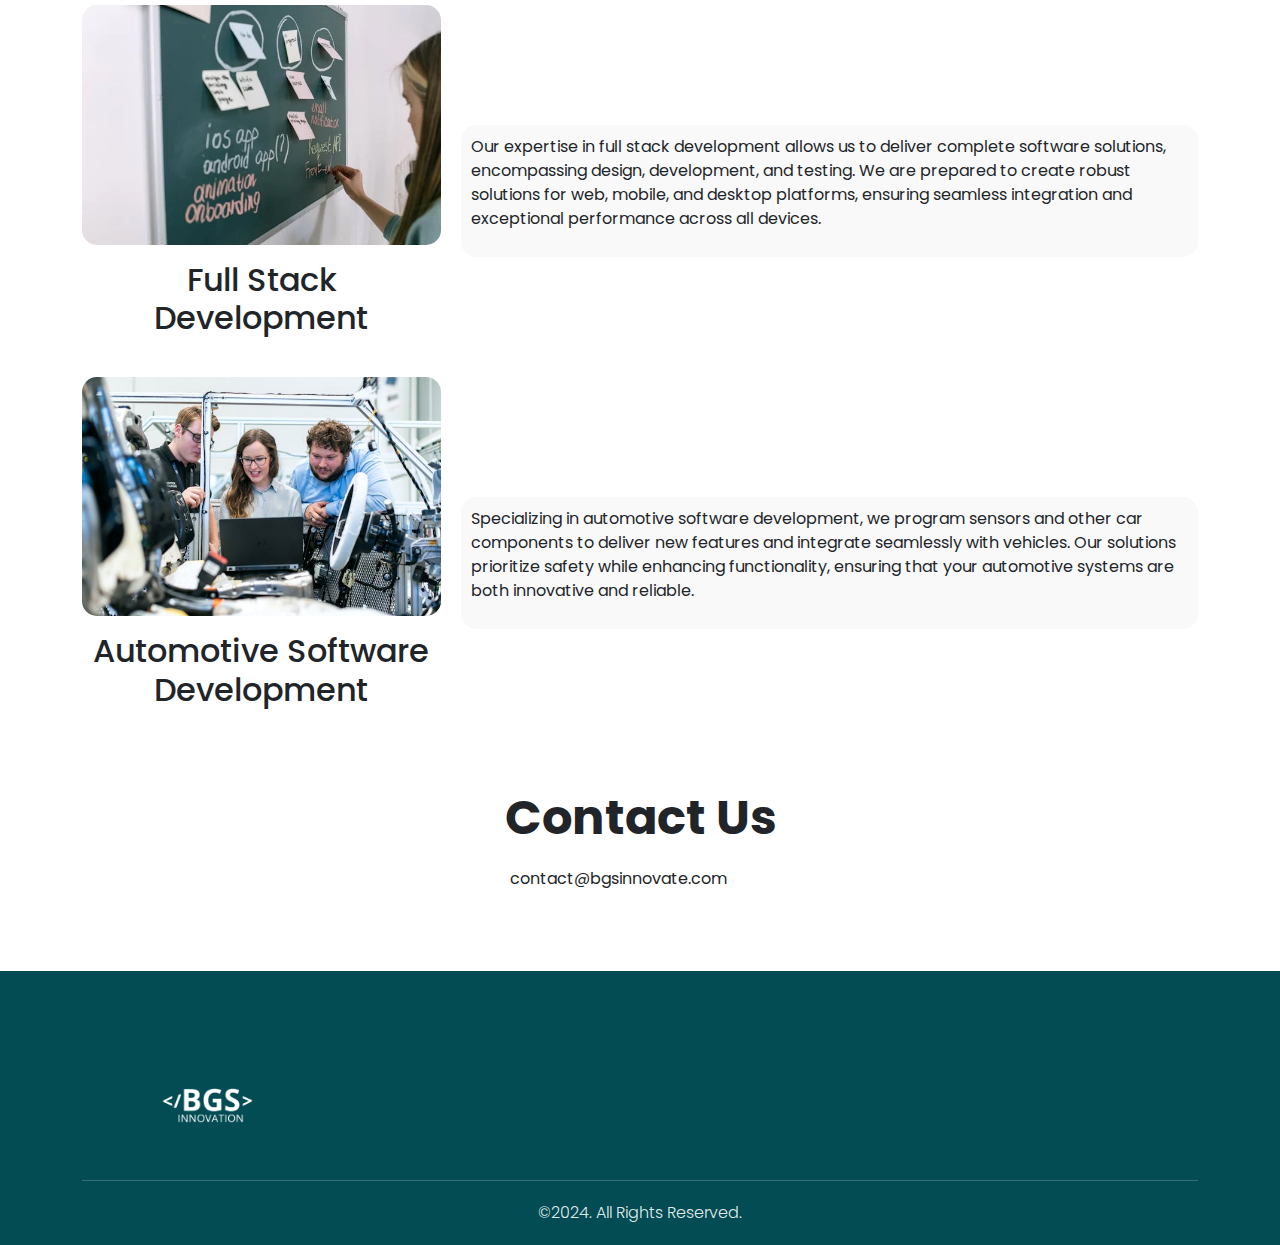
==== commit eb33a0a7: "contact us page" ====
--- a/index.html
+++ b/index.html
@@ -51,11 +51,14 @@
                     </li>
                     <li class="nav-item">
                         <a class="nav-link" data-scroll-nav="1" href="#">What We Do</a>
+                    </li>                    
+                    <li class="nav-item">
+                        <a class="nav-link" data-scroll-nav="2" href="#">Contact Us</a>
                     </li>
                 </ul>
                 <div>
-                    <a href="https://bgs-registration-flow.onrender.com/companies" target="_blank" class="btn btn-schedule  btn-block">Find a specialist</a>
-                    <a href="https://bgs-registration-flow.onrender.com/developers" target="_blank" class="btn btn-schedule  btn-block">Find jobs</a>
+                    <a href="https://bgs-registration.onrender.com/companies" target="_blank" class="btn btn-schedule  btn-block">Find a specialist</a>
+                    <a href="https://bgs-registration.onrender.com/developers" target="_blank" class="btn btn-schedule  btn-block">Find jobs</a>
                 </div>
             </div>
         </div>
@@ -80,7 +83,7 @@
                           <li><b>Building MVPs:</b> We assist in creating Minimum Viable Products (MVPs) to quickly bring your ideas to market.</li>
                           <li><b>Software Development:</b> From concept to deployment, we offer comprehensive software development services tailored to your needs.</li>
                         </ul>
-                        <a href="https://bgs-registration-flow.onrender.com/companies" target="_blank" class="btn btn-schedule btn-lg btn-block">Schedule Your Free Consultation Now</a>
+                        <a href="https://bgs-registration.onrender.com/companies" target="_blank" class="btn btn-schedule btn-lg btn-block">Schedule Your Free Consultation Now</a>
                     </div>            
                 </div>
                 <div class="col-lg-3">
@@ -107,7 +110,6 @@
 
 <!-- About us Section Start --> 
 <section class="service-section" data-scroll-index="1">
-   
     
     <div class="container">
         <div class="service-block">
@@ -146,11 +148,26 @@
                 <p>Specializing in automotive software development, we program sensors and other car components to deliver new features and integrate seamlessly with vehicles. Our solutions prioritize safety while enhancing functionality, ensuring that your automotive systems are both innovative and reliable.</p>
               </div>
             </div>
-    </div>
-
-  
+    </div>  
   </section>
    
+  
+<!-- Contact Us Section Start -->
+<section class="contact" id="contact" data-scroll-index="2" style="padding-bottom: 5rem;">
+    <div class="container">
+        <div class="section-title">
+            <h2>Contact Us</h2>
+        </div>
+       <div class="row justify-content-center contact-email ">
+        <div class="col-md-3"></div>
+        <div class="col-md-3">
+            <span>contact@bgsinnovate.com</span>
+        </div>
+        <div class="col-md-3"></div>
+       </div>
+    </div>
+</section>
+<!-- Contact Us Section End -->
 
 
 <!-- Footer Start -->
@@ -171,10 +188,6 @@
                 </div>
                 <div class="col-lg-3 col-md-6">
                     <div class="footer-col">
-                        <h3>quick links</h3>
-                        <ul>
-                            <li><a href="#features">What We Do</a></li>
-                        </ul>
                     </div>
                 </div>
                 <div class="col-lg-3 col-md-6">
--- a/css/style.css
+++ b/css/style.css
@@ -123,7 +123,6 @@
 
 .section-title h2 {
     font-size: 40px;
-    color: var(--black-900);
     font-weight: 700;
     text-transform: capitalize;
     text-align: center;
